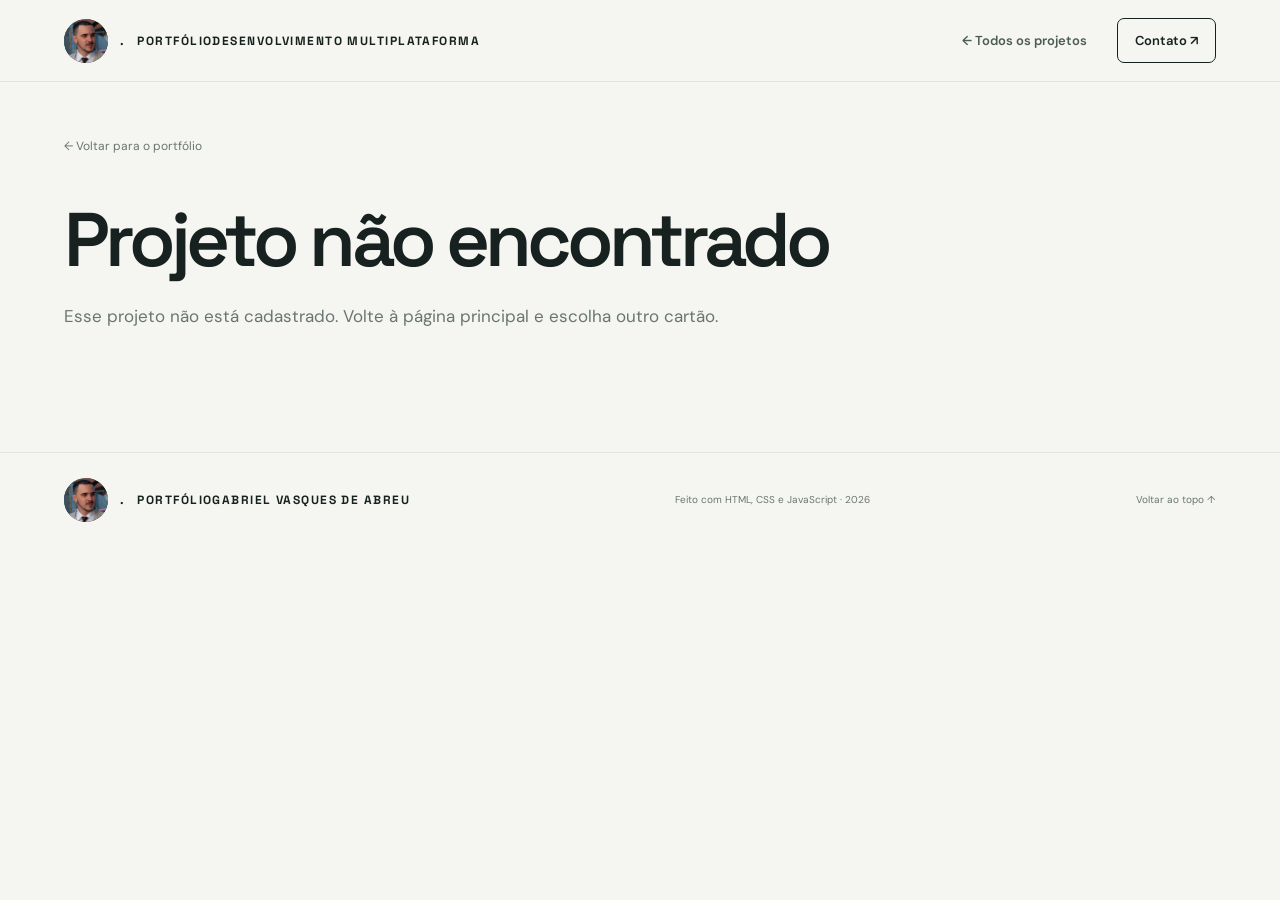
==== projeto.html @ 100e346b "." ====
<!doctype html>
<html lang="pt-BR">

<head>
  <meta charset="utf-8">
  <meta name="viewport" content="width=device-width, initial-scale=1">
  <meta name="description" content="Detalhes de projeto do portfólio de Gabriel Vasques de Abreu.">
  <title>Projeto | Gabriel Vasques de Abreu</title>
  <link rel="preconnect" href="https://fonts.googleapis.com">
  <link
    href="https://fonts.googleapis.com/css2?family=DM+Sans:wght@400;500;600;700&family=Space+Grotesk:wght@400;500;600;700&display=swap"
    rel="stylesheet">
  <link rel="stylesheet" href="css/style.css">
  <script src="js/projects.js" defer></script>
  <script src="js/project-page.js" defer></script>
</head>

<body class="project-detail-page">
  <header class="site-header"><a class="brand" href="index.html"><span class="brand-mark">
        <img src="assets/img/foto-perfil.jfif" alt="Foto de Gabriel Vasques de Abreu">
      </span>.</span></span><span>PORTFÓLIO<span class="brand-sub">DESENVOLVIMENTO MULTIPLATAFORMA</span></span></a>
    <nav class="nav"><a href="index.html#projetos">← Todos os projetos</a><a class="nav-cta"
        href="index.html#contato">Contato ↗</a></nav>
  </header>
  <main id="project-detail" class="section-wrap detail-wrap">
    <a class="back-link" href="index.html#projetos">← Voltar para o portfólio</a>
    <p class="eyebrow" id="project-category">PROJETO</p>
    <h1 id="project-title">Carregando projeto…</h1>
    <p class="detail-lead" id="project-summary"></p>
    <div class="detail-actions" id="project-links"></div>
    <div class="detail-hero" id="project-cover">
      <div class="screenshot-placeholder"><span>CAPTURA DE TELA</span><small>Adicione imagens reais do projeto em
          assets/img/</small></div>
    </div>
    <div class="detail-columns">
      <section>
        <p class="eyebrow">01 / VISÃO GERAL</p>
        <h2>Sobre o projeto</h2>
        <div id="project-description"></div>
      </section>
      <aside>
        <p class="eyebrow">02 / TECNOLOGIAS</p>
        <h2>Stack utilizada</h2>
        <div class="skill-list" id="project-tech"></div>
        <p class="eyebrow contribution-label">03 / MINHA PARTICIPAÇÃO</p>
        <h2>O que eu fiz</h2>
        <div id="project-contribution"></div>
      </aside>
    </div>
    <section class="video-section" id="project-video-section" hidden>
      <p class="eyebrow">04 / VÍDEO</p>
      <h2>Demonstração em vídeo</h2>
      <div class="video-frame" id="project-video"></div>
    </section>
    <section class="screenshots-section">
      <p class="eyebrow" id="screenshots-eyebrow">04 / NA PRÁTICA</p>
      <h2>Capturas de tela</h2>
      <p id="screenshots-text">Substitua os espaços abaixo por screenshots reais do sistema em funcionamento. Use
        imagens que não exponham dados pessoais ou credenciais.</p>
      <div class="screenshots-grid" id="project-screenshots"></div>
    </section>
    <section class="next-project"><a href="index.html#projetos">Ver outros projetos ↗</a></section>
  </main>
  <footer class="footer"><a class="brand" href="index.html"><span class="brand-mark">
        <img src="assets/img/foto-perfil.jfif" alt="Foto de Gabriel Vasques de Abreu">
      </span>.</span></span><span>PORTFÓLIO<span class="brand-sub">GABRIEL VASQUES DE ABREU</span></span></a>
    <p>Feito com HTML, CSS e JavaScript · 2026</p><a href="#">Voltar ao topo ↑</a>
  </footer>
</body>

</html>
---- css/style.css ----
:root {
    --ink: #17211f;
    --muted: #697572;
    --paper: #f5f6f1;
    --white: #fff;
    --line: #dfe4dd;
    --green: #c8f169;
    --deep: #192a27;
    --mint: #dff5bd;
    --font: 'DM Sans', sans-serif;
    --display: 'Space Grotesk', sans-serif
}

* {
    box-sizing: border-box
}

html {
    scroll-behavior: smooth;
    scroll-padding-top: 90px
}

body {
    margin: 0;
    background: var(--paper);
    color: var(--ink);
    font-family: var(--font);
    line-height: 1.65
}

a {
    color: inherit;
    text-decoration: none
}

button {
    font: inherit
}

.site-header {
    height: 82px;
    display: flex;
    align-items: center;
    justify-content: space-between;
    padding: 0 max(5vw, 24px);
    border-bottom: 1px solid var(--line);
    background: rgba(245, 246, 241, .94);
    position: sticky;
    top: 0;
    z-index: 20;
    backdrop-filter: blur(16px)
}

.brand {
    display: flex;
    align-items: center;
    gap: 12px;
    font: 700 12px var(--display);
    letter-spacing: .12em
}

.brand-mark {
    display: grid;
    place-items: center;
    width: 42px;
    height: 42px;
    border-radius: 12px;
    background: var(--deep);
    color: #fff;
    font-size: 22px;
    letter-spacing: -.08em
}

.brand-mark {
    width: 44px;
    height: 44px;
    border-radius: 50%;
    overflow: hidden;
    display: inline-grid;
    place-items: center;
    flex-shrink: 0;
}

.brand-mark img {
    width: 100%;
    height: 100%;
    object-fit: cover;
    /* corta sem deformar */
    object-position: center top;
    /* ajuste se o rosto ficar cortado */
    display: block;
}

.nav {
    display: flex;
    align-items: center;
    gap: 30px;
    font-size: 13px;
    font-weight: 600
}

.nav>a:not(.nav-cta) {
    color: #4d5b57
}

.nav>a:hover {
    color: #1a5a47
}

.nav-cta {
    padding: 11px 17px;
    border: 1px solid var(--ink);
    border-radius: 7px
}

.menu-toggle {
    display: none;
    background: none;
    border: 0;
    font-size: 25px
}

.section-wrap {
    width: min(1160px, 90%);
    margin-inline: auto
}

.hero {
    min-height: 650px;
    display: grid;
    grid-template-columns: 1.1fr .9fr;
    align-items: center;
    gap: 55px;
    padding-top: 55px;
    padding-bottom: 70px
}

.eyebrow {
    font-size: 10px;
    font-weight: 700;
    letter-spacing: .18em;
    color: #537365;
    margin: 0 0 22px
}

.status-dot {
    display: inline-block;
    width: 7px;
    height: 7px;
    border-radius: 50%;
    background: #75ad46;
    margin-right: 8px
}

.hero h1,
.section-heading h2,
.project-heading h2,
.language-contact h2,
.detail-wrap h1 {
    font: 600 clamp(40px, 5.1vw, 70px)/1.07 var(--display);
    letter-spacing: -.065em;
    margin: 0
}

.hero h1 span,
.section-heading h2 span,
.project-heading h2 span,
.language-contact h2 span {
    color: #71877b
}

.hero-text {
    max-width: 560px;
    color: var(--muted);
    font-size: 16px;
    margin: 25px 0 27px
}

.hero-actions {
    display: flex;
    gap: 12px;
    flex-wrap: wrap
}

.button {
    display: inline-flex;
    gap: 22px;
    align-items: center;
    padding: 13px 18px;
    border-radius: 7px;
    font-size: 13px;
    font-weight: 700
}

.button-primary {
    background: var(--green);
    color: var(--ink)
}

.button-primary:hover {
    background: #b8e557
}

.button-ghost {
    border: 1px solid var(--line);
    background: #fff
}

.hero-meta {
    display: flex;
    gap: 28px;
    margin-top: 50px;
    padding-top: 23px;
    border-top: 1px solid var(--line)
}

.hero-meta div {
    display: grid;
    gap: 3px
}

.hero-meta strong {
    font: 600 18px var(--display)
}

.hero-meta span {
    font-size: 10px;
    color: var(--muted)
}

.hero-visual {
    height: 440px;
    position: relative;
    display: grid;
    place-items: center
}

.orbit {
    position: absolute;
    border: 1px solid #d7dfd2;
    border-radius: 50%;
    width: 360px;
    height: 360px
}

.orbit-two {
    width: 440px;
    height: 440px;
    border-style: dashed
}

.profile-frame {
    width: 280px;
    height: 340px;
    border-radius: 145px 145px 18px 18px;
    background: linear-gradient(145deg, #dbe9d2, #a9c1b0);
    overflow: hidden;
    position: relative;
    z-index: 1;
    border: 8px solid #fff;
    box-shadow: 0 25px 60px #1b30251a
}

.profile-frame img {
    width: 100%;
    height: 100%;
    object-fit: cover;
    position: absolute;
    inset: 0
}

.photo-placeholder {
    height: 100%;
    display: grid;
    align-content: center;
    justify-items: center;
    text-align: center;
    color: #3d6251
}

.photo-placeholder span {
    font: 600 72px var(--display);
    letter-spacing: -.08em
}

.photo-placeholder small {
    font-size: 10px
}

.floating-card {
    position: absolute;
    z-index: 2;
    background: #fff;
    border: 1px solid #e7ebe4;
    border-radius: 10px;
    padding: 12px 15px;
    display: flex;
    align-items: center;
    gap: 11px;
    box-shadow: 0 15px 40px #17211f12
}

.floating-card b,
.floating-card small {
    display: block
}

.floating-card b {
    font-size: 11px
}

.floating-card small {
    font-size: 9px;
    color: var(--muted);
    margin-top: 2px
}

.mini-icon {
    width: 33px;
    height: 33px;
    display: grid;
    place-items: center;
    background: #e8f4d7;
    border-radius: 8px;
    font-weight: 700
}

.card-code {
    top: 60px;
    right: -10px
}

.card-location {
    bottom: 65px;
    left: -15px
}

.visual-label {
    position: absolute;
    bottom: 0;
    right: 0;
    font-size: 8px;
    letter-spacing: .16em;
    color: #84918a
}

.ticker {
    background: var(--green);
    overflow: hidden;
    white-space: nowrap;
    padding: 14px 0;
    font: 700 11px var(--display);
    letter-spacing: .12em
}

.ticker div {
    display: flex;
    justify-content: space-around;
    gap: 28px
}

.ticker span {
    font-size: 15px
}

.section-block {
    padding-top: 105px;
    padding-bottom: 110px;
    display: grid;
    grid-template-columns: .8fr 1.2fr;
    gap: 80px
}

.section-heading h2,
.project-heading h2,
.language-contact h2 {
    font-size: clamp(36px, 4vw, 54px)
}

.about-content {
    max-width: 640px
}

.lead {
    font: 500 24px/1.4 var(--display);
    letter-spacing: -.03em;
    margin: 4px 0 16px
}

.about-content>p:not(.lead) {
    color: var(--muted);
    font-size: 14px
}

.skill-list {
    display: flex;
    flex-wrap: wrap;
    gap: 8px;
    margin-top: 25px
}

.skill-list span,
.tag-row span {
    border: 1px solid var(--line);
    border-radius: 5px;
    padding: 6px 10px;
    font-size: 11px;
    font-weight: 600;
    background: #fff
}

.dark-section {
    background: var(--deep);
    color: #f5f6f1
}

.eyebrow-light {
    color: var(--green)
}

.dark-section .section-heading h2 span {
    color: var(--green)
}

.section-intro {
    max-width: 360px;
    color: var(--muted);
    font-size: 13px
}

.dark-section .section-intro {
    color: #b4c2bb
}

.timeline {
    border-top: 1px solid #ffffff2b
}

.timeline-item {
    display: grid;
    grid-template-columns: 150px 1fr;
    gap: 30px;
    padding: 32px 0;
    border-bottom: 1px solid #ffffff2b
}

.timeline-date {
    font-size: 10px;
    font-weight: 700;
    letter-spacing: .08em;
    color: var(--green)
}

.timeline-body h3 {
    font: 600 22px var(--display);
    margin: 0
}

.timeline-body p {
    font-size: 13px;
    color: #c1cdc6
}

.timeline-body .role {
    color: var(--green);
    margin: 3px 0 13px
}

.timeline-body ul {
    font-size: 12px;
    color: #c1cdc6;
    padding-left: 18px
}

.tag-row {
    display: flex;
    flex-wrap: wrap;
    gap: 7px;
    margin-top: 18px
}

.tag-row span {
    background: #ffffff0a;
    border-color: #ffffff2b;
    color: #dce8e0
}

.formation-grid {
    display: grid;
    grid-template-columns: repeat(3, 1fr);
    gap: 14px
}

.formation-card {
    background: #fff;
    border: 1px solid var(--line);
    border-radius: 12px;
    padding: 25px;
    position: relative;
    min-height: 310px
}

.card-index {
    position: absolute;
    right: 22px;
    top: 20px;
    font: 600 12px var(--display);
    color: #9ca9a0
}

.formation-icon {
    width: 42px;
    height: 42px;
    background: #edf5e5;
    border-radius: 10px;
    display: grid;
    place-items: center;
    font-size: 21px;
    margin-bottom: 24px
}

.formation-card h3 {
    font: 600 23px var(--display);
    margin: 0 0 7px
}

.formation-card p {
    font-size: 12px;
    color: var(--muted)
}

.formation-card .role {
    font-weight: 700;
    color: #4c6d5d
}

.detail-line {
    display: flex;
    justify-content: space-between;
    gap: 8px;
    padding: 10px 0;
    border-top: 1px solid var(--line);
    font-size: 10px
}

.detail-line span {
    color: var(--muted)
}

.detail-line b {
    text-align: right
}

.project-section {
    background: #e9eee6
}

.project-section .section-wrap {
    width: min(1160px, 90%)
}

.project-heading {
    display: flex;
    justify-content: space-between;
    align-items: end;
    gap: 40px;
    margin-bottom: 35px
}

.project-heading .section-intro {
    max-width: 300px
}

.filter-row {
    display: flex;
    gap: 8px;
    margin-bottom: 22px;
    flex-wrap: wrap
}

.filter-button {
    border: 1px solid #cfd8ce;
    background: transparent;
    padding: 8px 14px;
    border-radius: 5px;
    font-size: 11px;
    font-weight: 700;
    cursor: pointer
}

.filter-button.active,
.filter-button:hover {
    background: var(--deep);
    color: #fff;
    border-color: var(--deep)
}

.project-grid {
    display: flex;
    flex-direction: row;
    flex-wrap: wrap;
    gap: 16px;
    align-items: stretch
}

.project-card {
    background: #fff;
    border: 1px solid #dce4d9;
    border-radius: 11px;
    overflow: hidden;
    transition: transform .2s, box-shadow .2s;
    display: flex;
    flex-direction: column
}

.project-card:hover {
    transform: translateY(-4px);
    box-shadow: 0 15px 30px #182a2012
}

.project-art {
    height: 190px;
    background: linear-gradient(135deg, #c7e8b1, #edf3df);
    position: relative;
    display: grid;
    place-items: center;
    overflow: hidden
}

.project-art::before,
.project-art::after {
    content: "";
    position: absolute;
    border: 1px solid #ffffffa3;
    border-radius: 50%;
    width: 190px;
    height: 190px
}

.project-art::after {
    width: 245px;
    height: 245px
}

.project-art .art-mark {
    font: 700 50px var(--display);
    letter-spacing: -.08em;
    color: #254637;
    z-index: 1
}

.project-art .art-type {
    position: absolute;
    bottom: 14px;
    left: 15px;
    font-size: 9px;
    font-weight: 700;
    letter-spacing: .15em;
    z-index: 2
}

.project-art.purple {
    background: linear-gradient(135deg, #d5cef4, #f0eefa)
}

.project-art.purple .art-mark {
    color: #493b7b
}

.project-art.orange {
    background: linear-gradient(135deg, #f8d4ae, #fbf0dd)
}

.project-art.orange .art-mark {
    color: #8c4c25
}

.project-card-content {
    padding: 21px;
    display: flex;
    flex-direction: column;
    flex: 1
}

.project-topline {
    display: flex;
    justify-content: space-between;
    gap: 10px;
    font-size: 9px;
    letter-spacing: .12em;
    font-weight: 700;
    color: #6c8174
}

.project-topline span:last-child {
    color: #a0aaa2
}

.project-card h3 {
    font: 600 22px var(--display);
    margin: 14px 0 8px;
    letter-spacing: -.04em
}

.project-card p {
    font-size: 12px;
    color: var(--muted);
    margin: 0 0 18px
}

.project-card .skill-list {
    margin-top: auto;
    margin-bottom: 18px;
    gap: 5px
}

.project-card .skill-list span {
    font-size: 9px;
    padding: 4px 7px;
    background: #f7f8f4
}

.project-open {
    border-top: 1px solid var(--line);
    padding-top: 13px;
    font-size: 11px;
    font-weight: 700;
    display: flex;
    justify-content: space-between
}

.project-note {
    display: flex;
    gap: 15px;
    align-items: center;
    margin-top: 25px;
    padding: 17px;
    border: 1px dashed #bac9b7;
    border-radius: 8px
}

.project-note>span {
    font-size: 25px;
    color: #66846c
}

.project-note p {
    font-size: 11px;
    color: var(--muted);
    margin: 0
}

.project-note b {
    color: var(--ink)
}

code {
    background: #dce5d8;
    padding: 2px 4px;
    border-radius: 3px
}

.language-contact {
    align-items: center
}

.contact-links {
    border-top: 1px solid var(--line)
}

.contact-links a {
    display: flex;
    justify-content: space-between;
    gap: 20px;
    padding: 18px 0;
    border-bottom: 1px solid var(--line);
    font-size: 12px
}

.contact-links a span {
    color: var(--muted)
}

.contact-links a b {
    font-weight: 700
}

.footer {
    border-top: 1px solid var(--line);
    padding: 25px max(5vw, 24px);
    display: flex;
    align-items: center;
    justify-content: space-between;
    gap: 20px
}

.footer p,
.footer>a:last-child {
    font-size: 10px;
    color: var(--muted)
}

.detail-wrap {
    padding-top: 50px;
    padding-bottom: 100px
}

.back-link {
    font-size: 12px;
    color: var(--muted);
    display: inline-block;
    margin-bottom: 42px
}

.detail-wrap h1 {
    max-width: 900px;
    font-size: clamp(42px, 6vw, 76px)
}

.detail-lead {
    font-size: 17px;
    color: var(--muted);
    max-width: 740px;
    margin: 22px 0
}

.detail-actions {
    display: flex;
    gap: 10px;
    flex-wrap: wrap;
    margin: 24px 0 38px
}

.detail-actions a {
    padding: 11px 15px;
    border: 1px solid var(--line);
    border-radius: 6px;
    background: #fff;
    font-size: 12px;
    font-weight: 700
}

.detail-actions a.primary-link {
    background: var(--green);
    border-color: var(--green)
}

.detail-hero {
    min-height: 330px;
    background: #e1e9dc;
    border-radius: 13px;
    display: grid;
    place-items: center;
    overflow: hidden
}

.detail-hero img {
    width: 100%;
    max-height: 560px;
    object-fit: cover
}

.screenshot-placeholder {
    min-height: 330px;
    display: grid;
    align-content: center;
    justify-items: center;
    text-align: center;
    color: #647a68
}

.screenshot-placeholder span {
    font: 600 22px var(--display);
    letter-spacing: .1em
}

.screenshot-placeholder small {
    font-size: 11px;
    margin-top: 8px
}

.detail-columns {
    display: grid;
    grid-template-columns: 1.1fr .9fr;
    gap: 70px;
    padding: 70px 0
}

.detail-columns h2,
.screenshots-section h2 {
    font: 600 30px var(--display);
    letter-spacing: -.04em;
    margin: 0 0 20px
}

.detail-columns p:not(.eyebrow),
.detail-columns li,
.screenshots-section>p:not(.eyebrow) {
    font-size: 13px;
    color: var(--muted)
}

.detail-columns ul {
    padding-left: 18px
}

.contribution-label {
    margin-top: 40px
}

.screenshots-section {
    border-top: 1px solid var(--line);
    padding-top: 50px
}

.screenshots-grid {
    display: grid;
    grid-template-columns: repeat(2, 1fr);
    gap: 14px;
    margin-top: 25px
}

.screenshot-card {
    min-height: 220px;
    border-radius: 9px;
    background: #e5ebe1;
    display: grid;
    place-items: center;
    overflow: hidden
}

.screenshot-card img {
    width: 100%;
    height: 100%;
    min-height: 220px;
    object-fit: cover
}

.screenshot-card span {
    font-size: 10px;
    letter-spacing: .1em;
    color: #778779
}

.next-project {
    margin-top: 65px;
    padding: 25px 0;
    border-top: 1px solid var(--line);
    display: flex;
    align-items: center;
    justify-content: space-between
}

.next-project .eyebrow {
    margin: 0
}

.next-project a {
    font: 600 20px var(--display)
}

.empty-project {
    grid-column: 1/-1;
    padding: 30px;
    background: #fff;
    border-radius: 8px;
    color: var(--muted)
}

@media(max-width:850px) {
    .hero {
        grid-template-columns: 1fr;
        gap: 20px;
        padding-top: 70px
    }

    .hero-visual {
        height: 420px;
        max-width: 540px;
        width: 100%;
        margin: auto
    }

    .section-block {
        grid-template-columns: 1fr;
        gap: 35px;
        padding-top: 75px;
        padding-bottom: 80px
    }

    .formation-grid {
        grid-template-columns: 1fr
    }

    .formation-card {
        min-height: auto
    }

    .project-heading {
        align-items: start;
        flex-direction: column;
        gap: 10px
    }

    .detail-columns {
        gap: 35px
    }

    .hero-meta {
        margin-top: 35px
    }
}

@media(max-width:600px) {
    .site-header {
        height: 70px;
        padding: 0 5%
    }

    .menu-toggle {
        display: block
    }

    .nav {
        display: none;
        position: absolute;
        top: 69px;
        left: 0;
        right: 0;
        background: var(--paper);
        padding: 20px 5%;
        border-bottom: 1px solid var(--line);
        flex-direction: column;
        align-items: stretch;
        gap: 18px
    }

    .nav.open {
        display: flex
    }

    .nav-cta {
        text-align: center
    }

    .brand {
        font-size: 10px
    }

    .brand-mark {
        width: 36px;
        height: 36px
    }

    .hero {
        padding-top: 55px;
        min-height: auto
    }

    .hero h1 {
        font-size: 44px
    }

    .hero-meta {
        gap: 14px
    }

    .hero-meta span {
        max-width: 90px
    }

    .hero-visual {
        height: 350px
    }

    .profile-frame {
        width: 220px;
        height: 275px
    }

    .orbit {
        width: 280px;
        height: 280px
    }

    .orbit-two {
        width: 330px;
        height: 330px
    }

    .card-code {
        right: -3px;
        top: 30px
    }

    .card-location {
        left: -2px;
        bottom: 35px
    }

    .floating-card {
        padding: 9px
    }

    .visual-label {
        font-size: 7px
    }

    .project-art {
        height: 170px
    }

    .timeline-item {
        grid-template-columns: 1fr;
        gap: 10px
    }

    .section-heading h2,
    .project-heading h2,
    .language-contact h2 {
        font-size: 40px
    }

    .section-wrap {
        width: 90%
    }

    .project-section .section-wrap {
        width: 90%
    }

    .footer {
        flex-wrap: wrap
    }

    .footer p {
        order: 3;
        width: 100%
    }

    .contact-links a {
        flex-direction: column;
        gap: 4px
    }

    .detail-wrap {
        padding-top: 25px
    }

    .detail-wrap h1 {
        font-size: 43px
    }

    .detail-hero,
    .screenshot-placeholder {
        min-height: 230px
    }

    .detail-columns {
        grid-template-columns: 1fr;
        padding: 45px 0
    }

    .screenshots-grid {
        grid-template-columns: 1fr
    }

    .next-project {
        align-items: flex-start;
        gap: 15px;
        flex-direction: column
    }

    .ticker div {
        justify-content: flex-start;
        padding-left: 20px
    }

    .hero-text {
        font-size: 14px
    }
}

.project-art.has-cover::before,
.project-art.has-cover::after {
    display: none
}

.project-art.has-cover .art-type {
    background: rgba(255, 255, 255, .92);
    padding: 4px 8px;
    border-radius: 4px;
    color: #17211f
}

.video-section {
    border-top: 1px solid var(--line);
    padding-top: 50px;
    margin-bottom: 50px
}

.video-section[hidden] {
    display: none
}

.video-section h2 {
    font: 600 30px var(--display);
    letter-spacing: -.04em;
    margin: 0 0 20px
}

.video-frame {
    display: flex;
    justify-content: center;
    background: #e5ebe1;
    border-radius: 9px;
    padding: 18px;
    overflow: hidden
}

.video-frame iframe {
    width: 100%;
    max-width: 504px;
    height: 399px;
    border: 0;
    border-radius: 6px;
    background: #fff
}

/* Seção de projetos ocupa a largura toda (antes ficava presa na 1ª coluna do grid .section-block) */
.project-section.section-block {
    display: block
}

/* Cards em linha (row); quando não couberem, quebram para a linha de baixo */
.project-card {
    flex: 1 1 280px;
    min-width: 0;
    max-width: calc((100% - 32px)/3)
}

@media(max-width:850px) {
    .project-card {
        max-width: calc((100% - 16px)/2)
    }
}

@media(max-width:600px) {
    .project-card {
        flex-basis: 100%;
        max-width: 100%
    }
}

/* Vídeo local */
.video-frame video {
    width: 100%;
    max-width: 960px;
    height: auto;
    max-height: 70vh;
    border-radius: 6px;
    background: #000
}

.video-frame iframe.yt {
    width: 100%;
    max-width: 800px;
    height: auto;
    aspect-ratio: 16/9
}
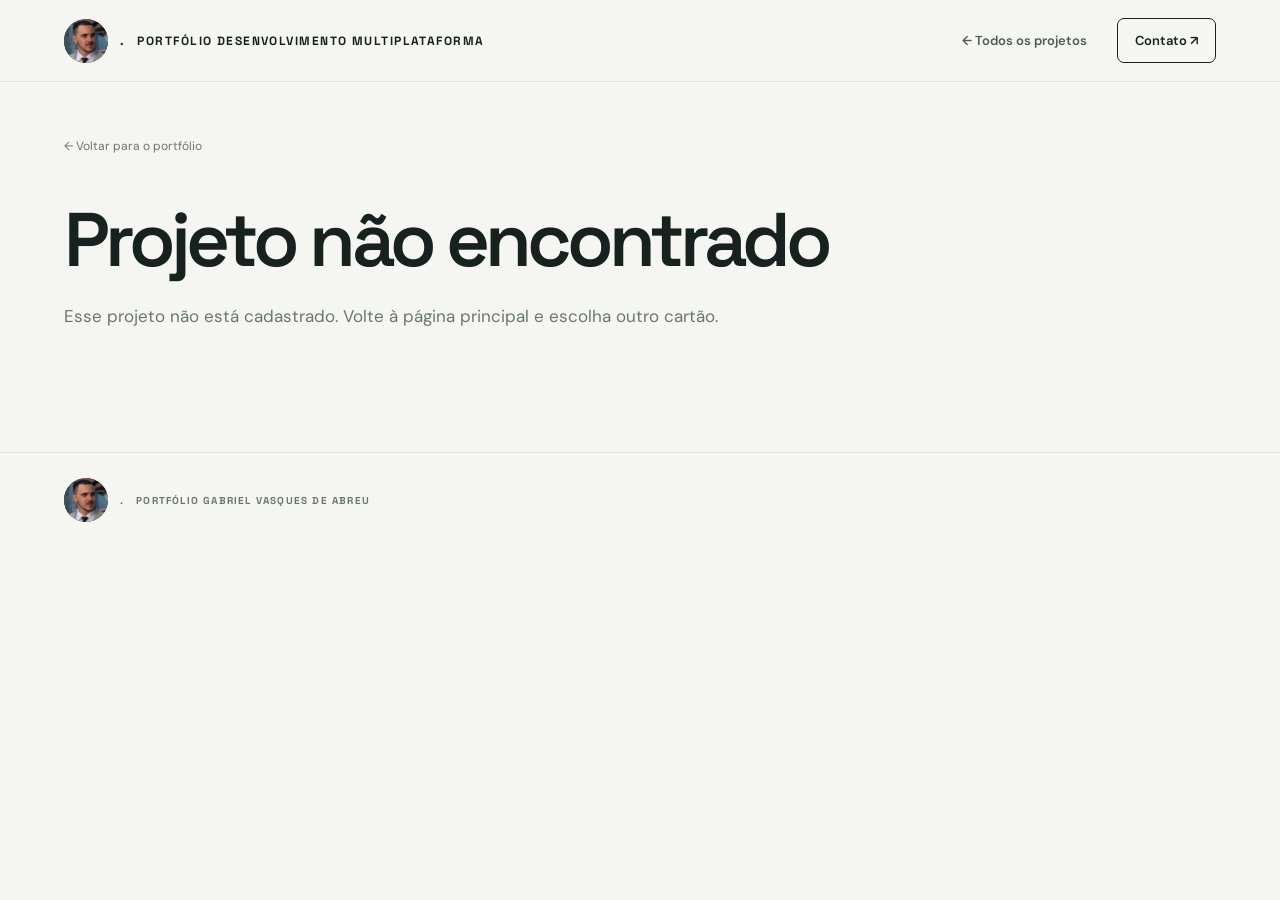
==== commit 4d62e86a: "." ====
--- a/projeto.html
+++ b/projeto.html
@@ -18,7 +18,7 @@
 <body class="project-detail-page">
   <header class="site-header"><a class="brand" href="index.html"><span class="brand-mark">
         <img src="assets/img/foto-perfil.jfif" alt="Foto de Gabriel Vasques de Abreu">
-      </span>.</span></span><span>PORTFÓLIO<span class="brand-sub">DESENVOLVIMENTO MULTIPLATAFORMA</span></span></a>
+      </span>.</span></span><span>PORTFÓLIO <span class="brand-sub">DESENVOLVIMENTO MULTIPLATAFORMA</span></span></a>
     <nav class="nav"><a href="index.html#projetos">← Todos os projetos</a><a class="nav-cta"
         href="index.html#contato">Contato ↗</a></nav>
   </header>
@@ -63,8 +63,7 @@
   </main>
   <footer class="footer"><a class="brand" href="index.html"><span class="brand-mark">
         <img src="assets/img/foto-perfil.jfif" alt="Foto de Gabriel Vasques de Abreu">
-      </span>.</span></span><span>PORTFÓLIO<span class="brand-sub">GABRIEL VASQUES DE ABREU</span></span></a>
-    <p>Feito com HTML, CSS e JavaScript · 2026</p><a href="#">Voltar ao topo ↑</a>
+      </span>.</span></span><span>PORTFÓLIO <span class="brand-sub">GABRIEL VASQUES DE ABREU</span></span></a>
   </footer>
 </body>
 
